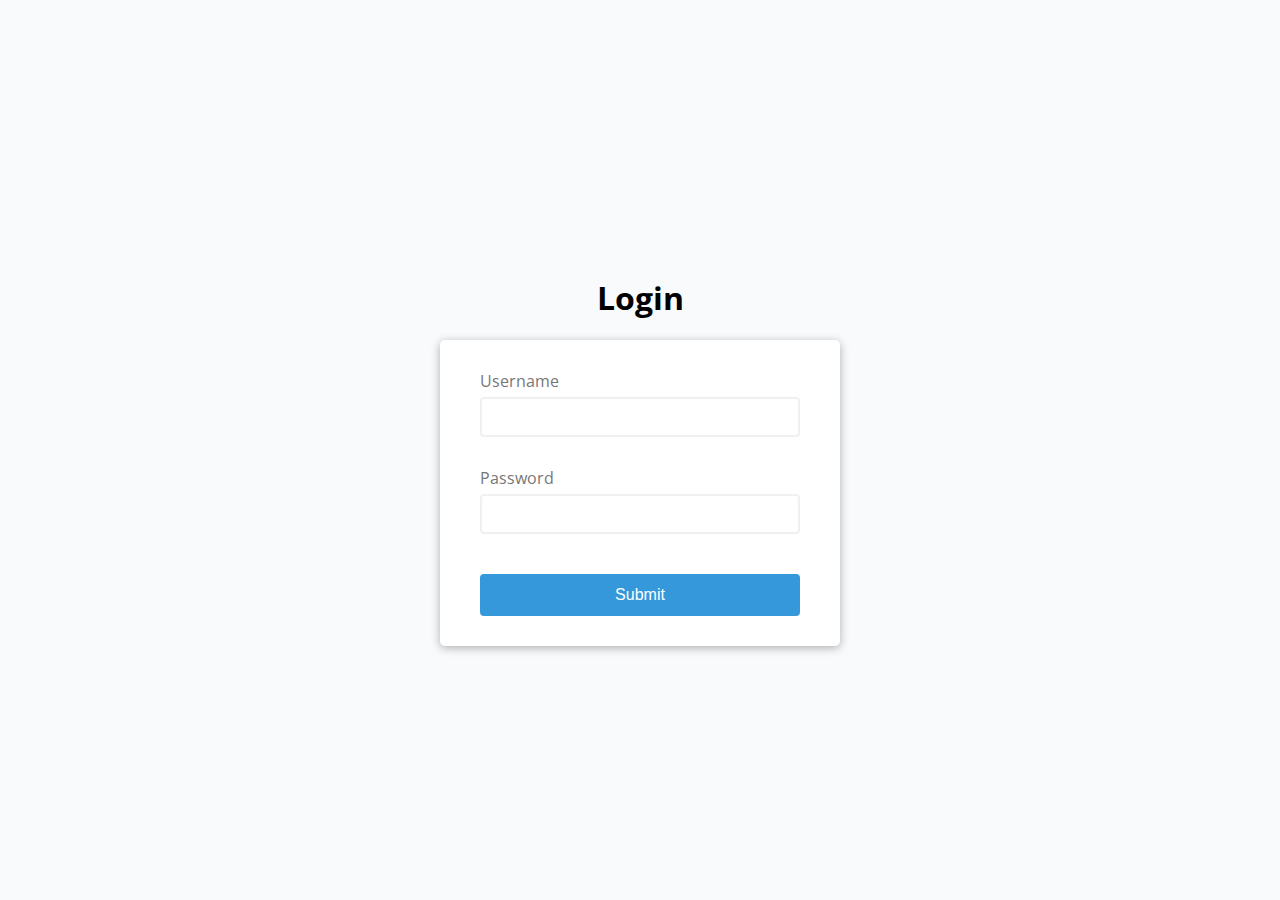
==== index.html @ f0d85b43 "A11y login form" ====
<!DOCTYPE html>
<html lang="en" class="login-page">
    <head>
        <meta charset="UTF-8" />
        <meta name="viewport" content="width=device-width, initial-scale=1.0" />
        <meta http-equiv="X-UA-Compatible" content="ie=edge" />
        <link rel="stylesheet" href="style.css" />
        <title>A11y Project</title>
    </head>
    <body>
        <header><h1>Login</h1></header>
        <main class="container">
            <form action="/home.html" id="form" class="form">
                <div class="form-control">
                    <label for="username"> Username </label>
                    <input
                        type="text"
                        name="name"
                        id="username"
                        aria-required="true"
                        aria-describedby="usernameAlert"
                    />
                    <small
                        role="alert"
                        aria-atomic="true"
                        id="usernameAlert"
                        className="form__alert"
                    >
                        You must enter a username
                    </small>
                </div>
                <div class="form-control">
                    <label for="password"> Password </label>
                    <input
                        type="password"
                        name="password"
                        id="password"
                        aria-required="true"
                        aria-describedby="passwordAlert"
                    />
                    <small
                        aria-live="polite"
                        role="alert"
                        aria-atomic="true"
                        id="passwordAlert"
                        className="form__alert"
                    >
                        You must enter a password
                    </small>
                </div>
                <button type="submit" class="form__submit">Submit</button>
            </form>
        </main>
        <script src="form.js"></script>

    </body>
</html>
---- style.css ----
@import url('https://fonts.googleapis.com/css?family=Open+Sans&display=swap');

:root {
  --success-color: #2ecc71;
  --error-color: #e74c3c;
}

* {
  box-sizing: border-box;
}

body {
  background-color: #f9fafb;
  font-family: 'Open Sans', sans-serif;
  display: flex;
  flex-direction: column;
  align-items: center;
  justify-content: center;
  min-height: 100vh;
  margin: 0;
}

.container {
  background-color: #fff;
  border-radius: 5px;
  box-shadow: 0 2px 10px rgba(0, 0, 0, 0.3);
  width: 400px;
}

h2 {
  text-align: center;
  margin: 0 0 20px;
}

.form {
  padding: 30px 40px;
}

.form-control {
  margin-bottom: 10px;
  padding-bottom: 20px;
  position: relative;
}

.form-control label {
  color: #777;
  display: block;
  margin-bottom: 5px;
}

.form-control input {
  border: 2px solid #f0f0f0;
  border-radius: 4px;
  display: block;
  width: 100%;
  padding: 10px;
  font-size: 14px;
}

.form-control input:focus {
  outline: 0;
  border-color: #777;
}

.form-control.success input {
  border-color: var(--success-color);
}

.form-control.error input {
  border-color: var(--error-color);
}

.form-control small {
  color: var(--error-color);
  position: absolute;
  bottom: 0;
  left: 0;
  visibility: hidden;
}

.form-control.error small {
  visibility: visible;
}

.form button {
  cursor: pointer;
  background-color: #3498db;
  border: 2px solid #3498db;
  border-radius: 4px;
  color: #fff;
  display: block;
  font-size: 16px;
  padding: 10px;
  margin-top: 20px;
  width: 100%;
}
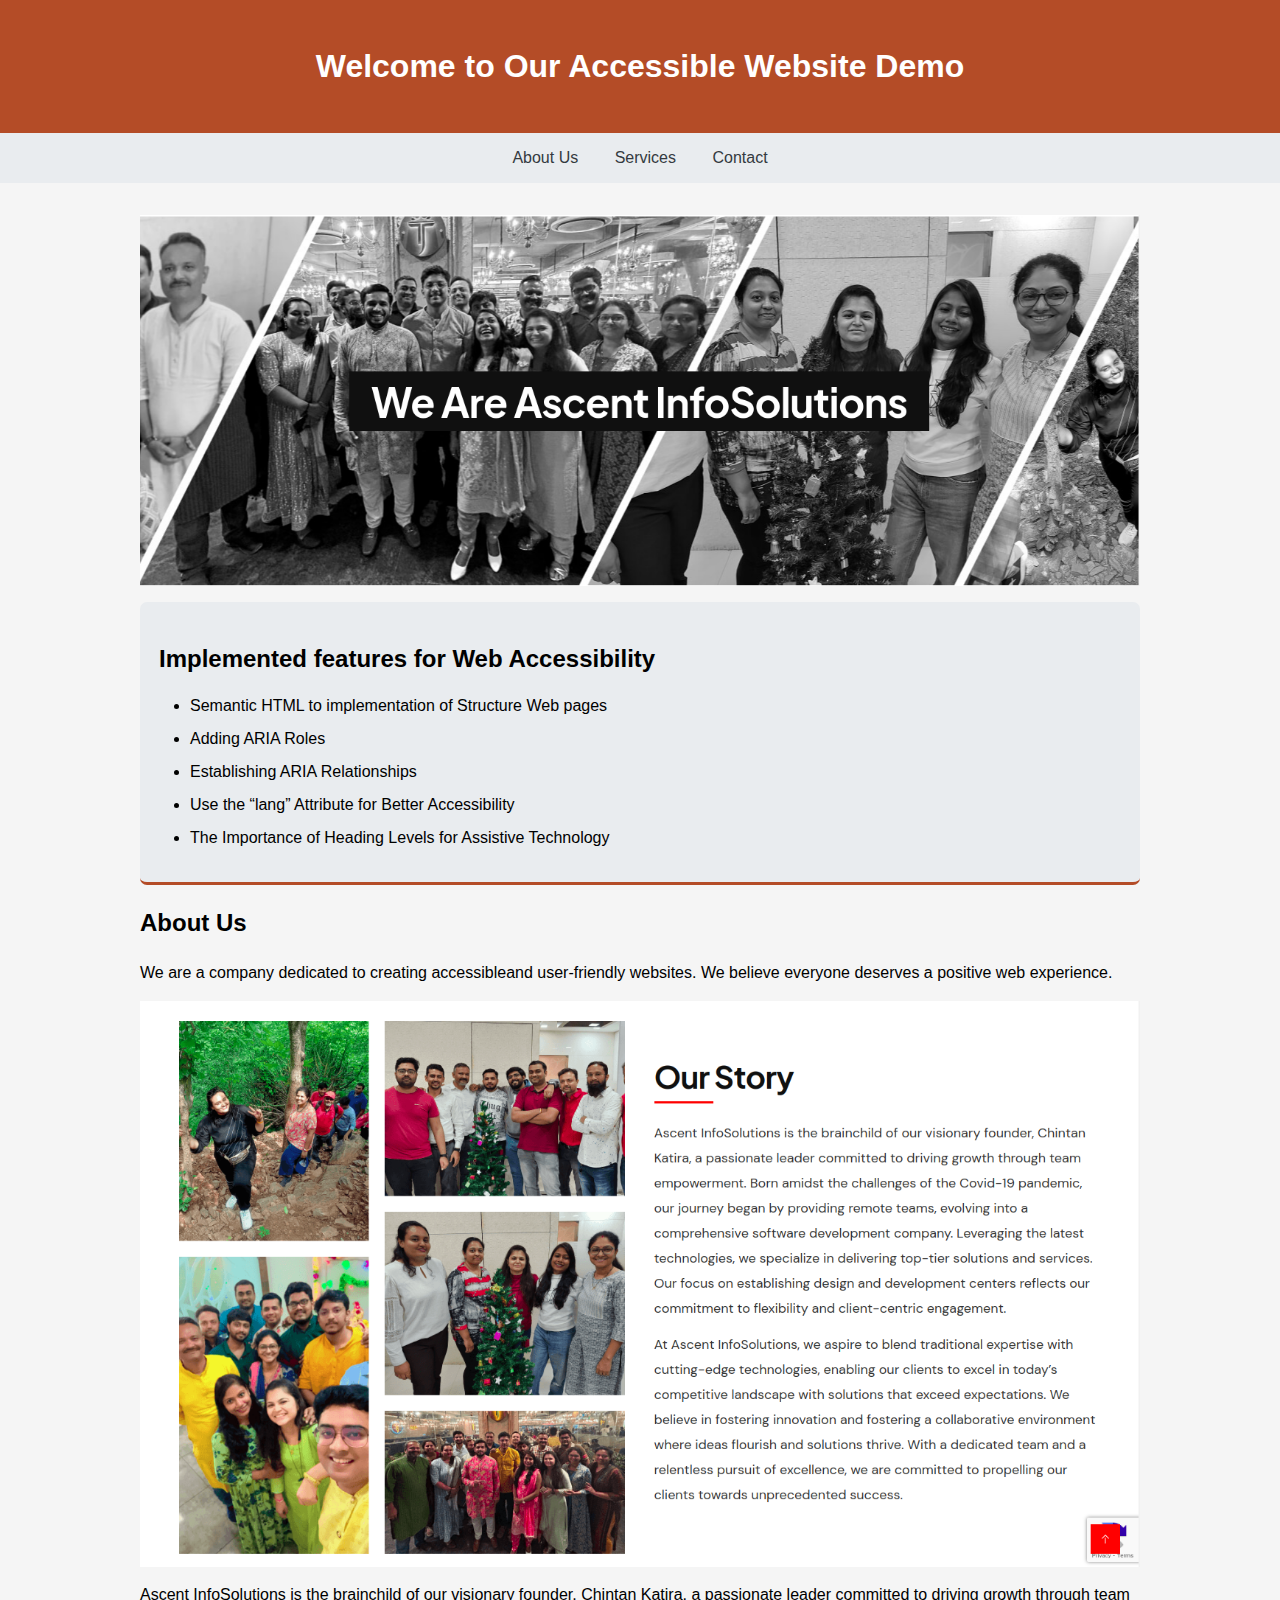
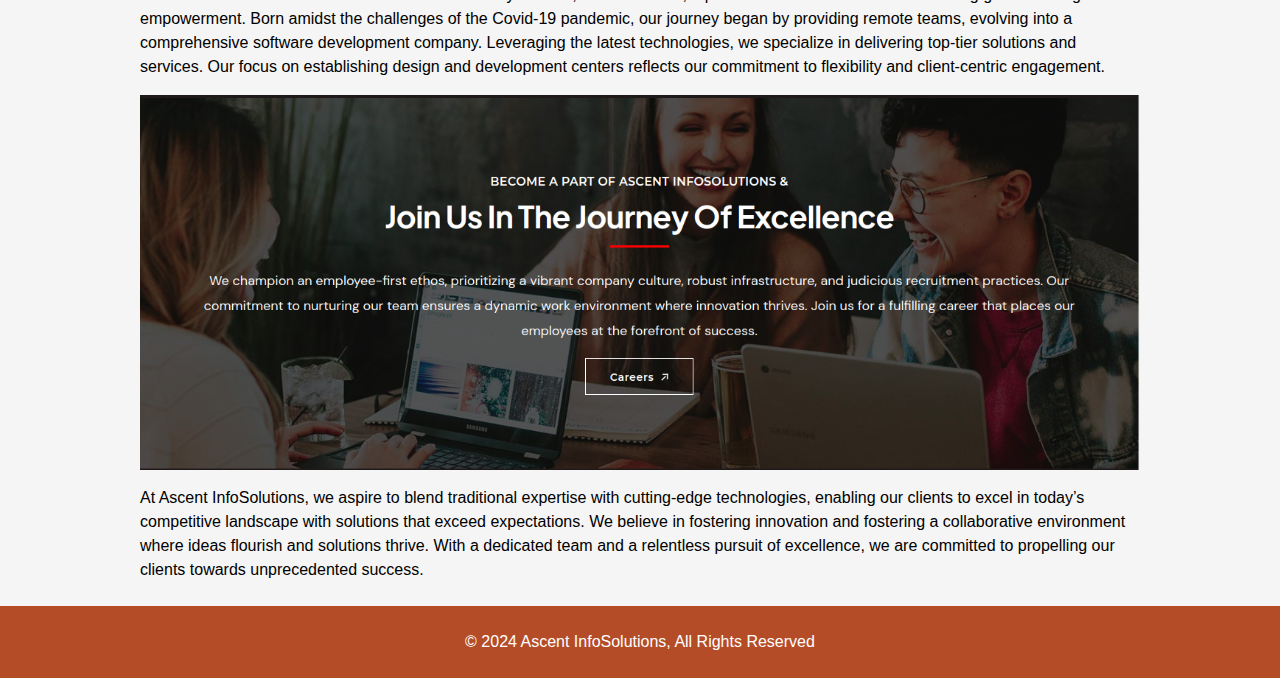
==== commit 9a25174d: "first commit" ====
--- a/index.html
+++ b/index.html
@@ -1,57 +1,78 @@
 <!DOCTYPE html>
-<html lang="en" class="login-page">
-    <head>
-        <meta charset="UTF-8" />
-        <meta name="viewport" content="width=device-width, initial-scale=1.0" />
-        <meta http-equiv="X-UA-Compatible" content="ie=edge" />
-        <link rel="stylesheet" href="style.css" />
-        <title>A11y Project</title>
-    </head>
-    <body>
-        <header><h1>Login</h1></header>
-        <main class="container">
-            <form action="/home.html" id="form" class="form">
-                <div class="form-control">
-                    <label for="username"> Username </label>
-                    <input
-                        type="text"
-                        name="name"
-                        id="username"
-                        aria-required="true"
-                        aria-describedby="usernameAlert"
-                    />
-                    <small
-                        role="alert"
-                        aria-atomic="true"
-                        id="usernameAlert"
-                        className="form__alert"
-                    >
-                        You must enter a username
-                    </small>
-                </div>
-                <div class="form-control">
-                    <label for="password"> Password </label>
-                    <input
-                        type="password"
-                        name="password"
-                        id="password"
-                        aria-required="true"
-                        aria-describedby="passwordAlert"
-                    />
-                    <small
-                        aria-live="polite"
-                        role="alert"
-                        aria-atomic="true"
-                        id="passwordAlert"
-                        className="form__alert"
-                    >
-                        You must enter a password
-                    </small>
-                </div>
-                <button type="submit" class="form__submit">Submit</button>
-            </form>
-        </main>
-        <script src="form.js"></script>
+<html lang="en">
+  <head>
+    <meta charset="UTF-8" />
+    <meta
+      name="viewport"
+      content="width=device-width, 
+                   initial-scale=1.0"
+    />
+    <title>About Us - Accessible Website Demo</title>
+    <link rel="stylesheet" href="style.css" />
+  </head>
 
-    </body>
+  <body>
+    <header>
+      <h1>Welcome to Our Accessible Website Demo</h1>
+    </header>
+
+    <nav role="navigation">
+      <ul>
+        <li><a href="/index.html">About Us</a></li>
+        <li><a href="/services.html">Services</a></li>
+        <li><a href="/contact.html">Contact</a></li>
+      </ul>
+    </nav>
+
+    <main>
+      <img alt="About us banner" src="images/wearefamily.png" />
+
+      <section class="features">
+        <h2>Implemented features for Web Accessibility</h2>
+        <ul>
+          <li>Semantic HTML to implementation of Structure Web pages</li>
+          <li>Adding ARIA Roles</li>
+          <li>Establishing ARIA Relationships</li>
+          <li>Use the “lang” Attribute for Better Accessibility</li>
+          <li>The Importance of Heading Levels for Assistive Technology</li>
+        </ul>
+      </section>
+
+      <h2>About Us</h2>
+      <p>
+        We are a company dedicated to creating accessibleand user-friendly
+        websites. We believe everyone deserves a positive web experience.
+      </p>
+
+      <img alt="Our story" src="images/our-story.png" />
+      <p>
+        Ascent InfoSolutions is the brainchild of our visionary founder, Chintan
+        Katira, a passionate leader committed to driving growth through team
+        empowerment. Born amidst the challenges of the Covid-19 pandemic, our
+        journey began by providing remote teams, evolving into a comprehensive
+        software development company. Leveraging the latest technologies, we
+        specialize in delivering top-tier solutions and services. Our focus on
+        establishing design and development centers reflects our commitment to
+        flexibility and client-centric engagement.
+      </p>
+
+      <img
+        alt="Join us in the journey of excellence"
+        src="images/join-us.png"
+      />
+      <p>
+        At Ascent InfoSolutions, we aspire to blend traditional expertise with
+        cutting-edge technologies, enabling our clients to excel in today’s
+        competitive landscape with solutions that exceed expectations. We
+        believe in fostering innovation and fostering a collaborative
+        environment where ideas flourish and solutions thrive. With a dedicated
+        team and a relentless pursuit of excellence, we are committed to
+        propelling our clients towards unprecedented success.
+      </p>
+    </main>
+
+    <footer>
+      <p>&copy; 2024 Ascent InfoSolutions, All Rights Reserved</p>
+    </footer>
+  </body>
 </html>
--- a/style.css
+++ b/style.css
@@ -1,96 +1,125 @@
-@import url('https://fonts.googleapis.com/css?family=Open+Sans&display=swap');
-
-:root {
-  --success-color: #2ecc71;
-  --error-color: #e74c3c;
+body {
+  font-family: Arial, sans-serif;
+  margin: 0;
+  padding: 0;
+  background-color: #f5f5f5;
 }
 
-* {
-  box-sizing: border-box;
+h1,
+h2,
+h3 {
+  margin: 1em 0;
+  padding: 0;
+  font-weight: bold;
 }
 
-body {
-  background-color: #f9fafb;
-  font-family: 'Open Sans', sans-serif;
-  display: flex;
-  flex-direction: column;
-  align-items: center;
-  justify-content: center;
-  min-height: 100vh;
-  margin: 0;
+p {
+  margin: 0.5em 0;
+  line-height: 1.5;
 }
 
-.container {
-  background-color: #fff;
-  border-radius: 5px;
-  box-shadow: 0 2px 10px rgba(0, 0, 0, 0.3);
-  width: 400px;
+img {
+  max-width: 100%;
+  display: block;
+  margin: 1em auto;
 }
 
-h2 {
+header {
+  background-color: rgb(180, 76, 39);
+  color: #fff;
+  padding: 1em;
   text-align: center;
-  margin: 0 0 20px;
 }
 
-.form {
-  padding: 30px 40px;
+nav {
+  background-color: #e9ecef;
+  padding: 1em;
 }
 
-.form-control {
-  margin-bottom: 10px;
-  padding-bottom: 20px;
-  position: relative;
+nav ul {
+  list-style: none;
+  margin: 0;
+  padding: 0;
+  text-align: center;
 }
 
-.form-control label {
-  color: #777;
-  display: block;
-  margin-bottom: 5px;
+nav li {
+  display: inline-block;
+  margin: 0 1em;
 }
 
-.form-control input {
-  border: 2px solid #f0f0f0;
-  border-radius: 4px;
-  display: block;
-  width: 100%;
-  padding: 10px;
-  font-size: 14px;
+nav a {
+  text-decoration: none;
+  color: #343a40;
 }
 
-.form-control input:focus {
-  outline: 0;
-  border-color: #777;
+nav a:hover {
+  color: #007bff;
 }
 
-.form-control.success input {
-  border-color: var(--success-color);
+main {
+  padding: 1em;
+  margin: 0 auto;
+  max-width: 1000px;
 }
 
-.form-control.error input {
-  border-color: var(--error-color);
+#contact-info address {
+  font-style: italic;
 }
 
-.form-control small {
-  color: var(--error-color);
-  position: absolute;
-  bottom: 0;
-  left: 0;
-  visibility: hidden;
+form {
+  margin: 1em 0;
 }
 
-.form-control.error small {
-  visibility: visible;
+label {
+  display: block;
+  margin-bottom: 0.5em;
 }
 
-.form button {
+input[type="text"],
+input[type="email"],
+textarea {
+  width: 100%;
+  padding: 0.5em;
+  border: 1px solid #ccc;
+  border-radius: 4px;
+}
+
+textarea {
+  height: 100px;
+}
+
+button[type="submit"] {
+  background-color: #007bff;
+  color: #fff;
+  padding: 0.5em 1em;
+  border: none;
+  border-radius: 4px;
   cursor: pointer;
-  background-color: #3498db;
-  border: 2px solid #3498db;
-  border-radius: 4px;
+}
+
+button[type="submit"]:hover {
+  background-color: #0062cc;
+}
+
+footer {
+  background-color: rgb(180, 76, 39);
   color: #fff;
-  display: block;
-  font-size: 16px;
-  padding: 10px;
-  margin-top: 20px;
-  width: 100%;
+  padding: 1em;
+  text-align: center;
 }
+
+section.features {
+  background-color: #e9ecef;
+  padding: 19px;
+  border-radius: 7px;
+  border-bottom: 3px solid rgb(180, 76, 39);
+}
+
+section.features ul {
+  margin-left: -24px;
+}
+
+section.features ul li {
+  margin: 15px;
+}
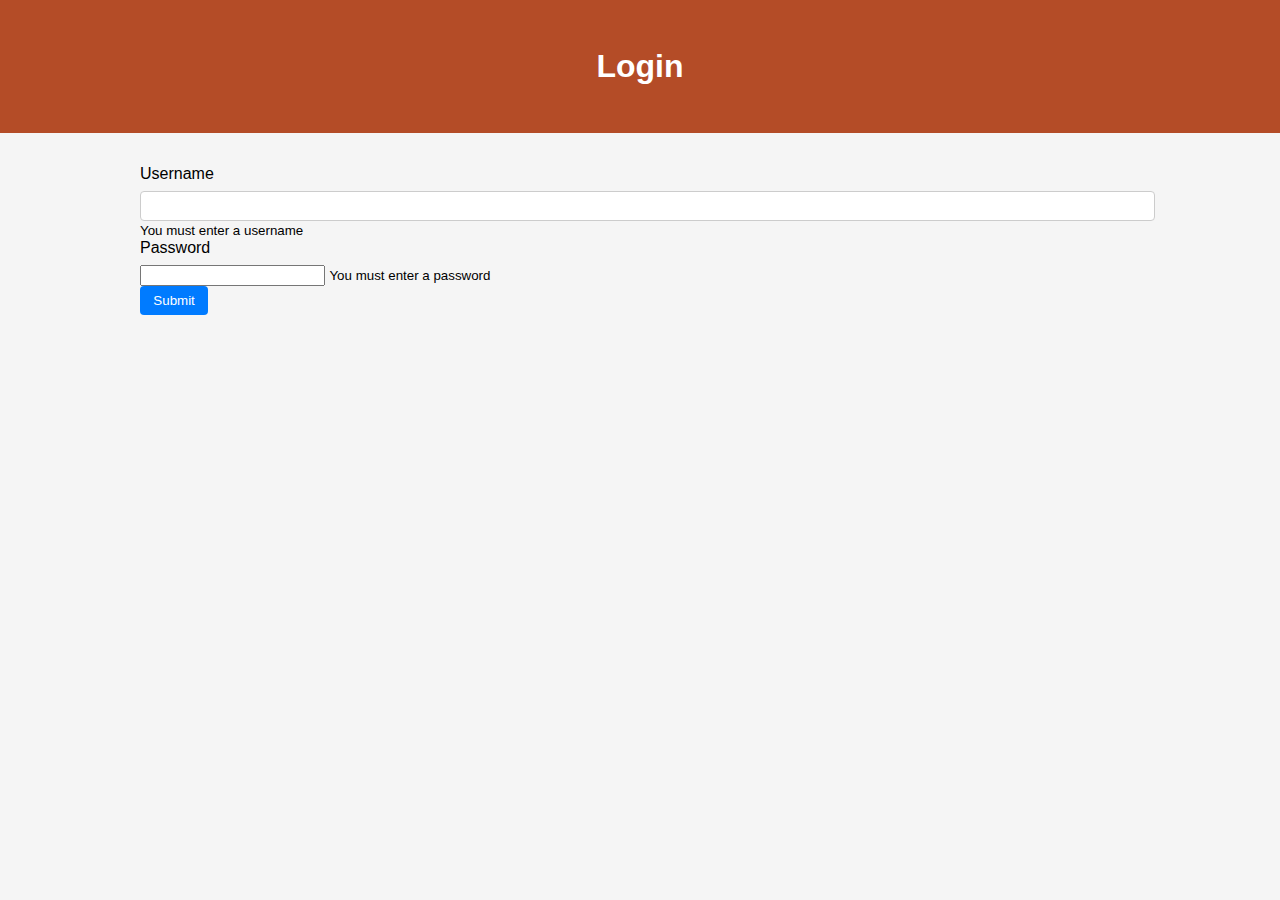
==== commit 113c81c2: "navigation optimzation" ====
--- a/index.html
+++ b/index.html
@@ -1,78 +1,62 @@
 <!DOCTYPE html>
-<html lang="en">
-  <head>
-    <meta charset="UTF-8" />
-    <meta
-      name="viewport"
-      content="width=device-width, 
-                   initial-scale=1.0"
-    />
-    <title>About Us - Accessible Website Demo</title>
-    <link rel="stylesheet" href="style.css" />
-  </head>
-
-  <body>
-    <header>
-      <h1>Welcome to Our Accessible Website Demo</h1>
-    </header>
-
-    <nav role="navigation">
-      <ul>
-        <li><a href="/index.html">About Us</a></li>
-        <li><a href="/services.html">Services</a></li>
-        <li><a href="/contact.html">Contact</a></li>
-      </ul>
-    </nav>
-
-    <main>
-      <img alt="About us banner" src="images/wearefamily.png" />
-
-      <section class="features">
-        <h2>Implemented features for Web Accessibility</h2>
-        <ul>
-          <li>Semantic HTML to implementation of Structure Web pages</li>
-          <li>Adding ARIA Roles</li>
-          <li>Establishing ARIA Relationships</li>
-          <li>Use the “lang” Attribute for Better Accessibility</li>
-          <li>The Importance of Heading Levels for Assistive Technology</li>
-        </ul>
-      </section>
-
-      <h2>About Us</h2>
-      <p>
-        We are a company dedicated to creating accessibleand user-friendly
-        websites. We believe everyone deserves a positive web experience.
-      </p>
-
-      <img alt="Our story" src="images/our-story.png" />
-      <p>
-        Ascent InfoSolutions is the brainchild of our visionary founder, Chintan
-        Katira, a passionate leader committed to driving growth through team
-        empowerment. Born amidst the challenges of the Covid-19 pandemic, our
-        journey began by providing remote teams, evolving into a comprehensive
-        software development company. Leveraging the latest technologies, we
-        specialize in delivering top-tier solutions and services. Our focus on
-        establishing design and development centers reflects our commitment to
-        flexibility and client-centric engagement.
-      </p>
-
-      <img
-        alt="Join us in the journey of excellence"
-        src="images/join-us.png"
-      />
-      <p>
-        At Ascent InfoSolutions, we aspire to blend traditional expertise with
-        cutting-edge technologies, enabling our clients to excel in today’s
-        competitive landscape with solutions that exceed expectations. We
-        believe in fostering innovation and fostering a collaborative
-        environment where ideas flourish and solutions thrive. With a dedicated
-        team and a relentless pursuit of excellence, we are committed to
-        propelling our clients towards unprecedented success.
-      </p>
-    </main>
-
-    <footer>
-      <p>&copy; 2024 Ascent InfoSolutions, All Rights Reserved</p>
-    </footer>
-  </body>
+<html lang="en" class="login-page">
+    <head>
+        <meta charset="UTF-8" />
+        <meta name="viewport" content="width=device-width, initial-scale=1.0" />
+        <meta http-equiv="X-UA-Compatible" content="ie=edge" />
+        <link
+            rel="stylesheet"
+            href="https://cdnjs.cloudflare.com/ajax/libs/font-awesome/5.11.2/css/all.min.css"
+            integrity="sha256-+N4/V/SbAFiW1MPBCXnfnP9QSN3+Keu+NlB+0ev/YKQ="
+            crossorigin="anonymous"
+        />
+        <link rel="stylesheet" href="style.css" />
+        <title>Login - A11y Project Demo</title>
+    </head>
+    <body>
+        <header><h1>Login</h1></header>
+        <main class="container">
+            <form id="form" class="form">
+                <div class="form-control">
+                    <label for="username"> Username </label>
+                    <input
+                        type="text"
+                        name="name"
+                        id="username"
+                        aria-required="true"
+                        aria-describedby="usernameAlert"
+                    />
+                    <small
+                        role="alert"
+                        aria-atomic="true"
+                        id="usernameAlert"
+                        className="form__alert"
+                    >
+                        You must enter a username
+                    </small>
+                </div>
+                <div class="form-control">
+                    <label for="password"> Password </label>
+                    <input
+                        type="password"
+                        name="password"
+                        id="password"
+                        aria-required="true"
+                        aria-describedby="passwordAlert"
+                    />
+                    <small
+                        aria-live="polite"
+                        role="alert"
+                        aria-atomic="true"
+                        id="passwordAlert"
+                        className="form__alert"
+                    >
+                        You must enter a password
+                    </small>
+                </div>
+                <button type="submit" class="form__submit">Submit</button>
+            </form>
+        </main>
+        <script src="form.js"></script>
+    </body>
 </html>
